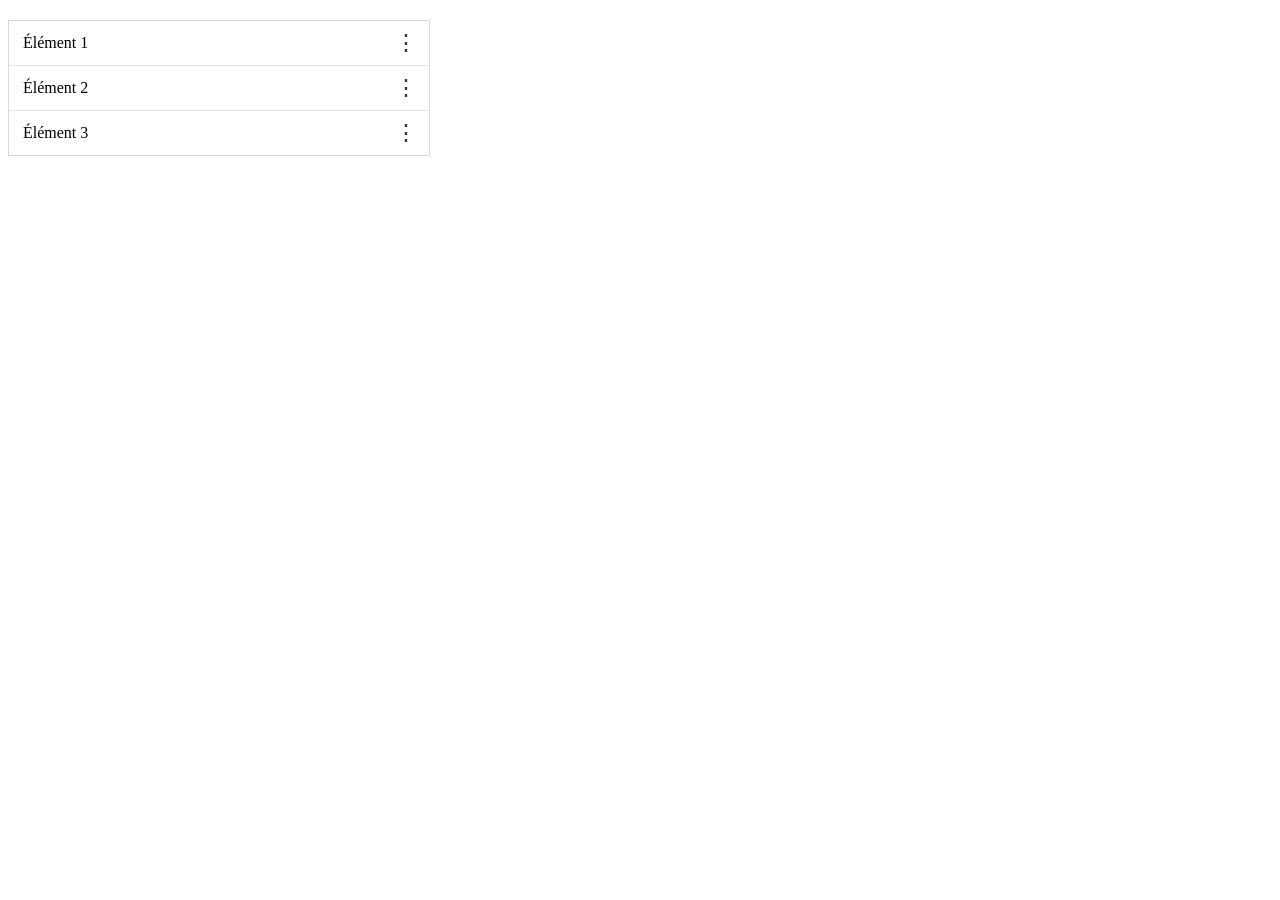
==== popup/_Simple.html @ 36346ce3 "Popup" ====
<!DOCTYPE html>
<html>
<!--
file:///C:/Temp/wm/wm/popup/_Simple.html
-->
<head>
    <link rel="shortcut icon" href="../../../Images/favicon.ico" type="image/x-icon" />
    <meta http-equiv="Content-Type" content="text/html; charset=utf-8" />
    <meta http-equiv="Content-Language" content="fr" />
    <!-- Ressources javascript -->

    
    <script type="text/javascript" src="_Simple.js"></script>

    <link rel="stylesheet" type="text/css" href="_Simple.css" />
</head>
  <body>

    <div class="items-list" aria-label="Liste des éléments">
      <div class="list-item">
        <span>Élément 1</span>
        <div class="item-actions">
          <button class="menu-toggle" type="button" aria-label="Actions pour Élément 1" aria-expanded="false">&#8942;</button>
          <div class="popup-menu" role="menu">
            <button type="button" role="menuitem" data-action="ouvrir">Ouvrir</button>
            <button type="button" role="menuitem" data-action="modifier">Modifier</button>
            <button type="button" role="menuitem" data-action="supprimer">Supprimer</button>
          </div>
        </div>
      </div>
      <div class="list-item">
        <span>Élément 2</span>
        <div class="item-actions">
          <button class="menu-toggle" type="button" aria-label="Actions pour Élément 2" aria-expanded="false">&#8942;</button>
          <div class="popup-menu" role="menu">
            <button type="button" role="menuitem" data-action="ouvrir">Ouvrir</button>
            <button type="button" role="menuitem" data-action="modifier">Modifier</button>
            <button type="button" role="menuitem" data-action="supprimer">Supprimer</button>
          </div>
        </div>
      </div>
      <div class="list-item">
        <span>Élément 3</span>
        <div class="item-actions">
          <button class="menu-toggle" type="button" aria-label="Actions pour Élément 3" aria-expanded="false">&#8942;</button>
          <div class="popup-menu" role="menu">
            <button type="button" role="menuitem" data-action="ouvrir">Ouvrir</button>
            <button type="button" role="menuitem" data-action="modifier">Modifier</button>
            <button type="button" role="menuitem" data-action="supprimer">Supprimer</button>
          </div>
        </div>
      </div>
    </div>
  </body>
</html>
---- popup/_Simple.css ----
#map {  
    width:100%;
    height:400px;
    border:2px solid #CCCCCC;
   }
    
   .hidden {
      visibility:hidden;
   }
   
   .tooltip {
  position: relative;
  background: rgba(0, 0, 0, 0.7);
  border-radius: 4px;
  color: white;
  padding: 4px 8px;
  opacity: 0.7;
  white-space: nowrap;
}
.tooltip-measure {
  opacity: 1;
  font-weight: bold;
}
.tooltip-static {
  background-color: #ffcc33;
  color: black;
  border: 1px solid white;
}
.tooltip-measure:before,
.tooltip-static:before {
  border-top: 6px solid rgba(0, 0, 0, 0.5);
  border-right: 6px solid transparent;
  border-left: 6px solid transparent;
  content: "";
  position: absolute;
  bottom: -6px;
  margin-left: -7px;
  left: 50%;
}
.tooltip-static:before {
  border-top-color: #ffcc33;
}

.items-list {
  width: min(420px, 100%);
  margin-top: 20px;
  border: 1px solid #d7d7d7;
  background: #fff;
}

.list-item {
  position: relative;
  display: flex;
  align-items: center;
  justify-content: space-between;
  min-height: 44px;
  padding: 0 8px 0 14px;
  border-bottom: 1px solid #e7e7e7;
}

.list-item:last-child {
  border-bottom: 0;
}

.item-actions {
  position: relative;
}

.menu-toggle {
  width: 32px;
  height: 32px;
  border: 0;
  background: transparent;
  color: #333;
  font-size: 22px;
  line-height: 1;
  cursor: pointer;
}

.menu-toggle:hover,
.menu-toggle:focus-visible {
  background: #eef3f7;
  outline: 2px solid #5b9bd5;
  outline-offset: -2px;
}

.popup-menu {
  position: absolute;
  z-index: 10;
  top: 36px;
  right: 0;
  display: none;
  min-width: 130px;
  padding: 4px 0;
  border: 1px solid #d0d0d0;
  background: #fff;
  box-shadow: 0 3px 10px rgba(0, 0, 0, 0.18);
}

.popup-menu.is-open {
  display: block;
}

.popup-menu button {
  display: block;
  width: 100%;
  padding: 8px 12px;
  border: 0;
  background: transparent;
  color: #222;
  text-align: left;
  cursor: pointer;
}

.popup-menu button:hover,
.popup-menu button:focus-visible {
  background: #eef3f7;
  outline: 0;
}
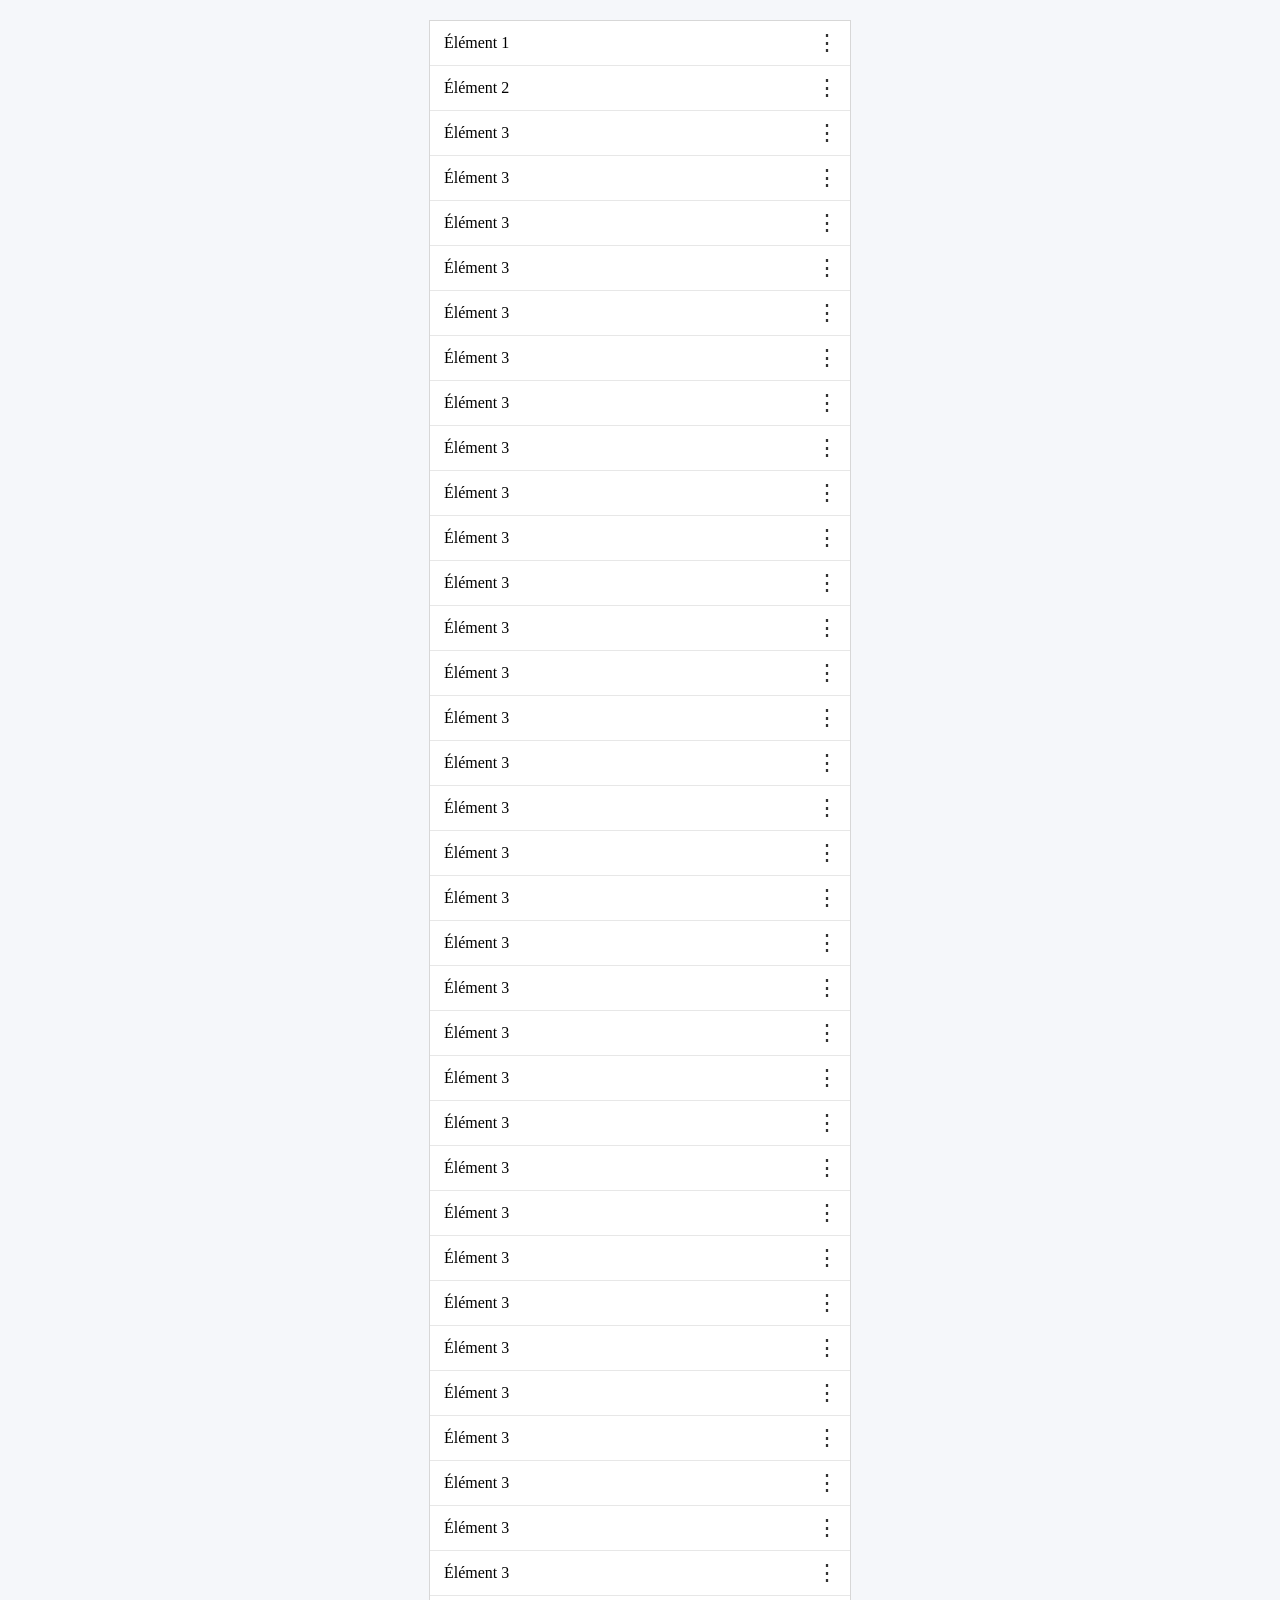
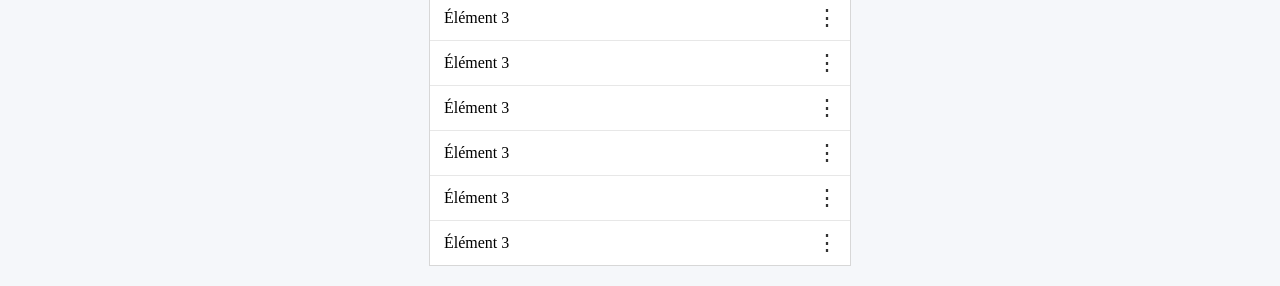
==== commit 3c2ffba8: "Popup" ====
--- a/popup/_Simple.html
+++ b/popup/_Simple.html
@@ -3,53 +3,474 @@
 <!--
 file:///C:/Temp/wm/wm/popup/_Simple.html
 -->
+
 <head>
-    <link rel="shortcut icon" href="../../../Images/favicon.ico" type="image/x-icon" />
-    <meta http-equiv="Content-Type" content="text/html; charset=utf-8" />
-    <meta http-equiv="Content-Language" content="fr" />
-    <!-- Ressources javascript -->
-
-    
-    <script type="text/javascript" src="_Simple.js"></script>
-
-    <link rel="stylesheet" type="text/css" href="_Simple.css" />
+  <link rel="shortcut icon" href="../../../Images/favicon.ico" type="image/x-icon" />
+  <meta http-equiv="Content-Type" content="text/html; charset=utf-8" />
+  <meta http-equiv="Content-Language" content="fr" />
+  <!-- Ressources javascript -->
+
+
+  <script type="text/javascript" src="_Simple.js"></script>
+
+  <link rel="stylesheet" type="text/css" href="_Simple.css" />
 </head>
-  <body>
-
-    <div class="items-list" aria-label="Liste des éléments">
-      <div class="list-item">
-        <span>Élément 1</span>
-        <div class="item-actions">
-          <button class="menu-toggle" type="button" aria-label="Actions pour Élément 1" aria-expanded="false">&#8942;</button>
-          <div class="popup-menu" role="menu">
-            <button type="button" role="menuitem" data-action="ouvrir">Ouvrir</button>
-            <button type="button" role="menuitem" data-action="modifier">Modifier</button>
-            <button type="button" role="menuitem" data-action="supprimer">Supprimer</button>
-          </div>
-        </div>
-      </div>
-      <div class="list-item">
-        <span>Élément 2</span>
-        <div class="item-actions">
-          <button class="menu-toggle" type="button" aria-label="Actions pour Élément 2" aria-expanded="false">&#8942;</button>
-          <div class="popup-menu" role="menu">
-            <button type="button" role="menuitem" data-action="ouvrir">Ouvrir</button>
-            <button type="button" role="menuitem" data-action="modifier">Modifier</button>
-            <button type="button" role="menuitem" data-action="supprimer">Supprimer</button>
-          </div>
-        </div>
-      </div>
-      <div class="list-item">
-        <span>Élément 3</span>
-        <div class="item-actions">
-          <button class="menu-toggle" type="button" aria-label="Actions pour Élément 3" aria-expanded="false">&#8942;</button>
-          <div class="popup-menu" role="menu">
-            <button type="button" role="menuitem" data-action="ouvrir">Ouvrir</button>
-            <button type="button" role="menuitem" data-action="modifier">Modifier</button>
-            <button type="button" role="menuitem" data-action="supprimer">Supprimer</button>
-          </div>
-        </div>
-      </div>
-    </div>
-  </body>
+
+<body>
+
+  <div class="items-list" aria-label="Liste des éléments">
+    <div class="list-item">
+      <span>Élément 1</span>
+      <div class="item-actions">
+        <button class="menu-toggle" type="button" aria-label="Actions pour Élément 1" aria-expanded="false">&#8942;</button>
+        <div class="popup-menu" role="menu">
+          <button type="button" role="menuitem" data-action="ouvrir">Ouvrir</button>
+          <button type="button" role="menuitem" data-action="modifier">Modifier</button>
+          <button type="button" role="menuitem" data-action="supprimer">Supprimer</button>
+        </div>
+      </div>
+    </div>
+    <div class="list-item">
+      <span>Élément 2</span>
+      <div class="item-actions">
+        <button class="menu-toggle" type="button" aria-label="Actions pour Élément 2" aria-expanded="false">&#8942;</button>
+        <div class="popup-menu" role="menu">
+          <button type="button" role="menuitem" data-action="ouvrir">Ouvrir</button>
+          <button type="button" role="menuitem" data-action="modifier">Modifier</button>
+          <button type="button" role="menuitem" data-action="supprimer">Supprimer</button>
+        </div>
+      </div>
+    </div>
+    <div class="list-item">
+      <span>Élément 3</span>
+      <div class="item-actions">
+        <button class="menu-toggle" type="button" aria-label="Actions pour Élément 3" aria-expanded="false">&#8942;</button>
+        <div class="popup-menu" role="menu">
+          <button type="button" role="menuitem" data-action="ouvrir">Ouvrir</button>
+          <button type="button" role="menuitem" data-action="modifier">Modifier</button>
+          <button type="button" role="menuitem" data-action="supprimer">Supprimer</button>
+        </div>
+      </div>
+    </div>
+    <div class="list-item">
+      <span>Élément 3</span>
+      <div class="item-actions">
+        <button class="menu-toggle" type="button" aria-label="Actions pour Élément 3" aria-expanded="false">&#8942;</button>
+        <div class="popup-menu" role="menu">
+          <button type="button" role="menuitem" data-action="ouvrir">Ouvrir</button>
+          <button type="button" role="menuitem" data-action="modifier">Modifier</button>
+          <button type="button" role="menuitem" data-action="supprimer">Supprimer</button>
+        </div>
+      </div>
+    </div>
+    <div class="list-item">
+      <span>Élément 3</span>
+      <div class="item-actions">
+        <button class="menu-toggle" type="button" aria-label="Actions pour Élément 3" aria-expanded="false">&#8942;</button>
+        <div class="popup-menu" role="menu">
+          <button type="button" role="menuitem" data-action="ouvrir">Ouvrir</button>
+          <button type="button" role="menuitem" data-action="modifier">Modifier</button>
+          <button type="button" role="menuitem" data-action="supprimer">Supprimer</button>
+        </div>
+      </div>
+    </div>
+    <div class="list-item">
+      <span>Élément 3</span>
+      <div class="item-actions">
+        <button class="menu-toggle" type="button" aria-label="Actions pour Élément 3" aria-expanded="false">&#8942;</button>
+        <div class="popup-menu" role="menu">
+          <button type="button" role="menuitem" data-action="ouvrir">Ouvrir</button>
+          <button type="button" role="menuitem" data-action="modifier">Modifier</button>
+          <button type="button" role="menuitem" data-action="supprimer">Supprimer</button>
+        </div>
+      </div>
+    </div>
+    <div class="list-item">
+      <span>Élément 3</span>
+      <div class="item-actions">
+        <button class="menu-toggle" type="button" aria-label="Actions pour Élément 3" aria-expanded="false">&#8942;</button>
+        <div class="popup-menu" role="menu">
+          <button type="button" role="menuitem" data-action="ouvrir">Ouvrir</button>
+          <button type="button" role="menuitem" data-action="modifier">Modifier</button>
+          <button type="button" role="menuitem" data-action="supprimer">Supprimer</button>
+        </div>
+      </div>
+    </div>
+    <div class="list-item">
+      <span>Élément 3</span>
+      <div class="item-actions">
+        <button class="menu-toggle" type="button" aria-label="Actions pour Élément 3" aria-expanded="false">&#8942;</button>
+        <div class="popup-menu" role="menu">
+          <button type="button" role="menuitem" data-action="ouvrir">Ouvrir</button>
+          <button type="button" role="menuitem" data-action="modifier">Modifier</button>
+          <button type="button" role="menuitem" data-action="supprimer">Supprimer</button>
+        </div>
+      </div>
+    </div>
+    <div class="list-item">
+      <span>Élément 3</span>
+      <div class="item-actions">
+        <button class="menu-toggle" type="button" aria-label="Actions pour Élément 3" aria-expanded="false">&#8942;</button>
+        <div class="popup-menu" role="menu">
+          <button type="button" role="menuitem" data-action="ouvrir">Ouvrir</button>
+          <button type="button" role="menuitem" data-action="modifier">Modifier</button>
+          <button type="button" role="menuitem" data-action="supprimer">Supprimer</button>
+        </div>
+      </div>
+    </div>
+    <div class="list-item">
+      <span>Élément 3</span>
+      <div class="item-actions">
+        <button class="menu-toggle" type="button" aria-label="Actions pour Élément 3" aria-expanded="false">&#8942;</button>
+        <div class="popup-menu" role="menu">
+          <button type="button" role="menuitem" data-action="ouvrir">Ouvrir</button>
+          <button type="button" role="menuitem" data-action="modifier">Modifier</button>
+          <button type="button" role="menuitem" data-action="supprimer">Supprimer</button>
+        </div>
+      </div>
+    </div>
+    <div class="list-item">
+      <span>Élément 3</span>
+      <div class="item-actions">
+        <button class="menu-toggle" type="button" aria-label="Actions pour Élément 3" aria-expanded="false">&#8942;</button>
+        <div class="popup-menu" role="menu">
+          <button type="button" role="menuitem" data-action="ouvrir">Ouvrir</button>
+          <button type="button" role="menuitem" data-action="modifier">Modifier</button>
+          <button type="button" role="menuitem" data-action="supprimer">Supprimer</button>
+        </div>
+      </div>
+    </div>
+    <div class="list-item">
+      <span>Élément 3</span>
+      <div class="item-actions">
+        <button class="menu-toggle" type="button" aria-label="Actions pour Élément 3" aria-expanded="false">&#8942;</button>
+        <div class="popup-menu" role="menu">
+          <button type="button" role="menuitem" data-action="ouvrir">Ouvrir</button>
+          <button type="button" role="menuitem" data-action="modifier">Modifier</button>
+          <button type="button" role="menuitem" data-action="supprimer">Supprimer</button>
+        </div>
+      </div>
+    </div>
+    <div class="list-item">
+      <span>Élément 3</span>
+      <div class="item-actions">
+        <button class="menu-toggle" type="button" aria-label="Actions pour Élément 3" aria-expanded="false">&#8942;</button>
+        <div class="popup-menu" role="menu">
+          <button type="button" role="menuitem" data-action="ouvrir">Ouvrir</button>
+          <button type="button" role="menuitem" data-action="modifier">Modifier</button>
+          <button type="button" role="menuitem" data-action="supprimer">Supprimer</button>
+        </div>
+      </div>
+    </div>
+        <div class="list-item">
+      <span>Élément 3</span>
+      <div class="item-actions">
+        <button class="menu-toggle" type="button" aria-label="Actions pour Élément 3" aria-expanded="false">&#8942;</button>
+        <div class="popup-menu" role="menu">
+          <button type="button" role="menuitem" data-action="ouvrir">Ouvrir</button>
+          <button type="button" role="menuitem" data-action="modifier">Modifier</button>
+          <button type="button" role="menuitem" data-action="supprimer">Supprimer</button>
+        </div>
+      </div>
+    </div>
+    <div class="list-item">
+      <span>Élément 3</span>
+      <div class="item-actions">
+        <button class="menu-toggle" type="button" aria-label="Actions pour Élément 3" aria-expanded="false">&#8942;</button>
+        <div class="popup-menu" role="menu">
+          <button type="button" role="menuitem" data-action="ouvrir">Ouvrir</button>
+          <button type="button" role="menuitem" data-action="modifier">Modifier</button>
+          <button type="button" role="menuitem" data-action="supprimer">Supprimer</button>
+        </div>
+      </div>
+    </div>
+        <div class="list-item">
+      <span>Élément 3</span>
+      <div class="item-actions">
+        <button class="menu-toggle" type="button" aria-label="Actions pour Élément 3" aria-expanded="false">&#8942;</button>
+        <div class="popup-menu" role="menu">
+          <button type="button" role="menuitem" data-action="ouvrir">Ouvrir</button>
+          <button type="button" role="menuitem" data-action="modifier">Modifier</button>
+          <button type="button" role="menuitem" data-action="supprimer">Supprimer</button>
+        </div>
+      </div>
+    </div>
+    <div class="list-item">
+      <span>Élément 3</span>
+      <div class="item-actions">
+        <button class="menu-toggle" type="button" aria-label="Actions pour Élément 3" aria-expanded="false">&#8942;</button>
+        <div class="popup-menu" role="menu">
+          <button type="button" role="menuitem" data-action="ouvrir">Ouvrir</button>
+          <button type="button" role="menuitem" data-action="modifier">Modifier</button>
+          <button type="button" role="menuitem" data-action="supprimer">Supprimer</button>
+        </div>
+      </div>
+    </div>
+        <div class="list-item">
+      <span>Élément 3</span>
+      <div class="item-actions">
+        <button class="menu-toggle" type="button" aria-label="Actions pour Élément 3" aria-expanded="false">&#8942;</button>
+        <div class="popup-menu" role="menu">
+          <button type="button" role="menuitem" data-action="ouvrir">Ouvrir</button>
+          <button type="button" role="menuitem" data-action="modifier">Modifier</button>
+          <button type="button" role="menuitem" data-action="supprimer">Supprimer</button>
+        </div>
+      </div>
+    </div>
+    <div class="list-item">
+      <span>Élément 3</span>
+      <div class="item-actions">
+        <button class="menu-toggle" type="button" aria-label="Actions pour Élément 3" aria-expanded="false">&#8942;</button>
+        <div class="popup-menu" role="menu">
+          <button type="button" role="menuitem" data-action="ouvrir">Ouvrir</button>
+          <button type="button" role="menuitem" data-action="modifier">Modifier</button>
+          <button type="button" role="menuitem" data-action="supprimer">Supprimer</button>
+        </div>
+      </div>
+    </div>
+        <div class="list-item">
+      <span>Élément 3</span>
+      <div class="item-actions">
+        <button class="menu-toggle" type="button" aria-label="Actions pour Élément 3" aria-expanded="false">&#8942;</button>
+        <div class="popup-menu" role="menu">
+          <button type="button" role="menuitem" data-action="ouvrir">Ouvrir</button>
+          <button type="button" role="menuitem" data-action="modifier">Modifier</button>
+          <button type="button" role="menuitem" data-action="supprimer">Supprimer</button>
+        </div>
+      </div>
+    </div>
+    <div class="list-item">
+      <span>Élément 3</span>
+      <div class="item-actions">
+        <button class="menu-toggle" type="button" aria-label="Actions pour Élément 3" aria-expanded="false">&#8942;</button>
+        <div class="popup-menu" role="menu">
+          <button type="button" role="menuitem" data-action="ouvrir">Ouvrir</button>
+          <button type="button" role="menuitem" data-action="modifier">Modifier</button>
+          <button type="button" role="menuitem" data-action="supprimer">Supprimer</button>
+        </div>
+      </div>
+    </div>
+        <div class="list-item">
+      <span>Élément 3</span>
+      <div class="item-actions">
+        <button class="menu-toggle" type="button" aria-label="Actions pour Élément 3" aria-expanded="false">&#8942;</button>
+        <div class="popup-menu" role="menu">
+          <button type="button" role="menuitem" data-action="ouvrir">Ouvrir</button>
+          <button type="button" role="menuitem" data-action="modifier">Modifier</button>
+          <button type="button" role="menuitem" data-action="supprimer">Supprimer</button>
+        </div>
+      </div>
+    </div>
+    <div class="list-item">
+      <span>Élément 3</span>
+      <div class="item-actions">
+        <button class="menu-toggle" type="button" aria-label="Actions pour Élément 3" aria-expanded="false">&#8942;</button>
+        <div class="popup-menu" role="menu">
+          <button type="button" role="menuitem" data-action="ouvrir">Ouvrir</button>
+          <button type="button" role="menuitem" data-action="modifier">Modifier</button>
+          <button type="button" role="menuitem" data-action="supprimer">Supprimer</button>
+        </div>
+      </div>
+    </div>
+        <div class="list-item">
+      <span>Élément 3</span>
+      <div class="item-actions">
+        <button class="menu-toggle" type="button" aria-label="Actions pour Élément 3" aria-expanded="false">&#8942;</button>
+        <div class="popup-menu" role="menu">
+          <button type="button" role="menuitem" data-action="ouvrir">Ouvrir</button>
+          <button type="button" role="menuitem" data-action="modifier">Modifier</button>
+          <button type="button" role="menuitem" data-action="supprimer">Supprimer</button>
+        </div>
+      </div>
+    </div>
+    <div class="list-item">
+      <span>Élément 3</span>
+      <div class="item-actions">
+        <button class="menu-toggle" type="button" aria-label="Actions pour Élément 3" aria-expanded="false">&#8942;</button>
+        <div class="popup-menu" role="menu">
+          <button type="button" role="menuitem" data-action="ouvrir">Ouvrir</button>
+          <button type="button" role="menuitem" data-action="modifier">Modifier</button>
+          <button type="button" role="menuitem" data-action="supprimer">Supprimer</button>
+        </div>
+      </div>
+    </div>
+        <div class="list-item">
+      <span>Élément 3</span>
+      <div class="item-actions">
+        <button class="menu-toggle" type="button" aria-label="Actions pour Élément 3" aria-expanded="false">&#8942;</button>
+        <div class="popup-menu" role="menu">
+          <button type="button" role="menuitem" data-action="ouvrir">Ouvrir</button>
+          <button type="button" role="menuitem" data-action="modifier">Modifier</button>
+          <button type="button" role="menuitem" data-action="supprimer">Supprimer</button>
+        </div>
+      </div>
+    </div>
+    <div class="list-item">
+      <span>Élément 3</span>
+      <div class="item-actions">
+        <button class="menu-toggle" type="button" aria-label="Actions pour Élément 3" aria-expanded="false">&#8942;</button>
+        <div class="popup-menu" role="menu">
+          <button type="button" role="menuitem" data-action="ouvrir">Ouvrir</button>
+          <button type="button" role="menuitem" data-action="modifier">Modifier</button>
+          <button type="button" role="menuitem" data-action="supprimer">Supprimer</button>
+        </div>
+      </div>
+    </div>
+        <div class="list-item">
+      <span>Élément 3</span>
+      <div class="item-actions">
+        <button class="menu-toggle" type="button" aria-label="Actions pour Élément 3" aria-expanded="false">&#8942;</button>
+        <div class="popup-menu" role="menu">
+          <button type="button" role="menuitem" data-action="ouvrir">Ouvrir</button>
+          <button type="button" role="menuitem" data-action="modifier">Modifier</button>
+          <button type="button" role="menuitem" data-action="supprimer">Supprimer</button>
+        </div>
+      </div>
+    </div>
+    <div class="list-item">
+      <span>Élément 3</span>
+      <div class="item-actions">
+        <button class="menu-toggle" type="button" aria-label="Actions pour Élément 3" aria-expanded="false">&#8942;</button>
+        <div class="popup-menu" role="menu">
+          <button type="button" role="menuitem" data-action="ouvrir">Ouvrir</button>
+          <button type="button" role="menuitem" data-action="modifier">Modifier</button>
+          <button type="button" role="menuitem" data-action="supprimer">Supprimer</button>
+        </div>
+      </div>
+    </div>
+        <div class="list-item">
+      <span>Élément 3</span>
+      <div class="item-actions">
+        <button class="menu-toggle" type="button" aria-label="Actions pour Élément 3" aria-expanded="false">&#8942;</button>
+        <div class="popup-menu" role="menu">
+          <button type="button" role="menuitem" data-action="ouvrir">Ouvrir</button>
+          <button type="button" role="menuitem" data-action="modifier">Modifier</button>
+          <button type="button" role="menuitem" data-action="supprimer">Supprimer</button>
+        </div>
+      </div>
+    </div>
+    <div class="list-item">
+      <span>Élément 3</span>
+      <div class="item-actions">
+        <button class="menu-toggle" type="button" aria-label="Actions pour Élément 3" aria-expanded="false">&#8942;</button>
+        <div class="popup-menu" role="menu">
+          <button type="button" role="menuitem" data-action="ouvrir">Ouvrir</button>
+          <button type="button" role="menuitem" data-action="modifier">Modifier</button>
+          <button type="button" role="menuitem" data-action="supprimer">Supprimer</button>
+        </div>
+      </div>
+    </div>
+        <div class="list-item">
+      <span>Élément 3</span>
+      <div class="item-actions">
+        <button class="menu-toggle" type="button" aria-label="Actions pour Élément 3" aria-expanded="false">&#8942;</button>
+        <div class="popup-menu" role="menu">
+          <button type="button" role="menuitem" data-action="ouvrir">Ouvrir</button>
+          <button type="button" role="menuitem" data-action="modifier">Modifier</button>
+          <button type="button" role="menuitem" data-action="supprimer">Supprimer</button>
+        </div>
+      </div>
+    </div>
+    <div class="list-item">
+      <span>Élément 3</span>
+      <div class="item-actions">
+        <button class="menu-toggle" type="button" aria-label="Actions pour Élément 3" aria-expanded="false">&#8942;</button>
+        <div class="popup-menu" role="menu">
+          <button type="button" role="menuitem" data-action="ouvrir">Ouvrir</button>
+          <button type="button" role="menuitem" data-action="modifier">Modifier</button>
+          <button type="button" role="menuitem" data-action="supprimer">Supprimer</button>
+        </div>
+      </div>
+    </div>
+        <div class="list-item">
+      <span>Élément 3</span>
+      <div class="item-actions">
+        <button class="menu-toggle" type="button" aria-label="Actions pour Élément 3" aria-expanded="false">&#8942;</button>
+        <div class="popup-menu" role="menu">
+          <button type="button" role="menuitem" data-action="ouvrir">Ouvrir</button>
+          <button type="button" role="menuitem" data-action="modifier">Modifier</button>
+          <button type="button" role="menuitem" data-action="supprimer">Supprimer</button>
+        </div>
+      </div>
+    </div>
+    <div class="list-item">
+      <span>Élément 3</span>
+      <div class="item-actions">
+        <button class="menu-toggle" type="button" aria-label="Actions pour Élément 3" aria-expanded="false">&#8942;</button>
+        <div class="popup-menu" role="menu">
+          <button type="button" role="menuitem" data-action="ouvrir">Ouvrir</button>
+          <button type="button" role="menuitem" data-action="modifier">Modifier</button>
+          <button type="button" role="menuitem" data-action="supprimer">Supprimer</button>
+        </div>
+      </div>
+    </div>
+        <div class="list-item">
+      <span>Élément 3</span>
+      <div class="item-actions">
+        <button class="menu-toggle" type="button" aria-label="Actions pour Élément 3" aria-expanded="false">&#8942;</button>
+        <div class="popup-menu" role="menu">
+          <button type="button" role="menuitem" data-action="ouvrir">Ouvrir</button>
+          <button type="button" role="menuitem" data-action="modifier">Modifier</button>
+          <button type="button" role="menuitem" data-action="supprimer">Supprimer</button>
+        </div>
+      </div>
+    </div>
+    <div class="list-item">
+      <span>Élément 3</span>
+      <div class="item-actions">
+        <button class="menu-toggle" type="button" aria-label="Actions pour Élément 3" aria-expanded="false">&#8942;</button>
+        <div class="popup-menu" role="menu">
+          <button type="button" role="menuitem" data-action="ouvrir">Ouvrir</button>
+          <button type="button" role="menuitem" data-action="modifier">Modifier</button>
+          <button type="button" role="menuitem" data-action="supprimer">Supprimer</button>
+        </div>
+      </div>
+    </div>
+        <div class="list-item">
+      <span>Élément 3</span>
+      <div class="item-actions">
+        <button class="menu-toggle" type="button" aria-label="Actions pour Élément 3" aria-expanded="false">&#8942;</button>
+        <div class="popup-menu" role="menu">
+          <button type="button" role="menuitem" data-action="ouvrir">Ouvrir</button>
+          <button type="button" role="menuitem" data-action="modifier">Modifier</button>
+          <button type="button" role="menuitem" data-action="supprimer">Supprimer</button>
+        </div>
+      </div>
+    </div>
+    <div class="list-item">
+      <span>Élément 3</span>
+      <div class="item-actions">
+        <button class="menu-toggle" type="button" aria-label="Actions pour Élément 3" aria-expanded="false">&#8942;</button>
+        <div class="popup-menu" role="menu">
+          <button type="button" role="menuitem" data-action="ouvrir">Ouvrir</button>
+          <button type="button" role="menuitem" data-action="modifier">Modifier</button>
+          <button type="button" role="menuitem" data-action="supprimer">Supprimer</button>
+        </div>
+      </div>
+    </div>
+        <div class="list-item">
+      <span>Élément 3</span>
+      <div class="item-actions">
+        <button class="menu-toggle" type="button" aria-label="Actions pour Élément 3" aria-expanded="false">&#8942;</button>
+        <div class="popup-menu" role="menu">
+          <button type="button" role="menuitem" data-action="ouvrir">Ouvrir</button>
+          <button type="button" role="menuitem" data-action="modifier">Modifier</button>
+          <button type="button" role="menuitem" data-action="supprimer">Supprimer</button>
+        </div>
+      </div>
+    </div>
+    <div class="list-item">
+      <span>Élément 3</span>
+      <div class="item-actions">
+        <button class="menu-toggle" type="button" aria-label="Actions pour Élément 3" aria-expanded="false">&#8942;</button>
+        <div class="popup-menu" role="menu">
+          <button type="button" role="menuitem" data-action="ouvrir">Ouvrir</button>
+          <button type="button" role="menuitem" data-action="modifier">Modifier</button>
+          <button type="button" role="menuitem" data-action="supprimer">Supprimer</button>
+        </div>
+      </div>
+    </div>
+  </div>
+</body>
+
 </html>
--- a/popup/_Simple.css
+++ b/popup/_Simple.css
@@ -1,49 +1,15 @@
-#map {  
-    width:100%;
-    height:400px;
-    border:2px solid #CCCCCC;
-   }
-    
-   .hidden {
-      visibility:hidden;
-   }
-   
-   .tooltip {
-  position: relative;
-  background: rgba(0, 0, 0, 0.7);
-  border-radius: 4px;
-  color: white;
-  padding: 4px 8px;
-  opacity: 0.7;
-  white-space: nowrap;
-}
-.tooltip-measure {
-  opacity: 1;
-  font-weight: bold;
-}
-.tooltip-static {
-  background-color: #ffcc33;
-  color: black;
-  border: 1px solid white;
-}
-.tooltip-measure:before,
-.tooltip-static:before {
-  border-top: 6px solid rgba(0, 0, 0, 0.5);
-  border-right: 6px solid transparent;
-  border-left: 6px solid transparent;
-  content: "";
-  position: absolute;
-  bottom: -6px;
-  margin-left: -7px;
-  left: 50%;
-}
-.tooltip-static:before {
-  border-top-color: #ffcc33;
+body {
+  min-height: 100vh;
+  margin: 0;
+  display: flex;
+  align-items: center;
+  justify-content: center;
+  background: #f5f7fa;
 }
 
 .items-list {
   width: min(420px, 100%);
-  margin-top: 20px;
+  margin: 20px;
   border: 1px solid #d7d7d7;
   background: #fff;
 }
